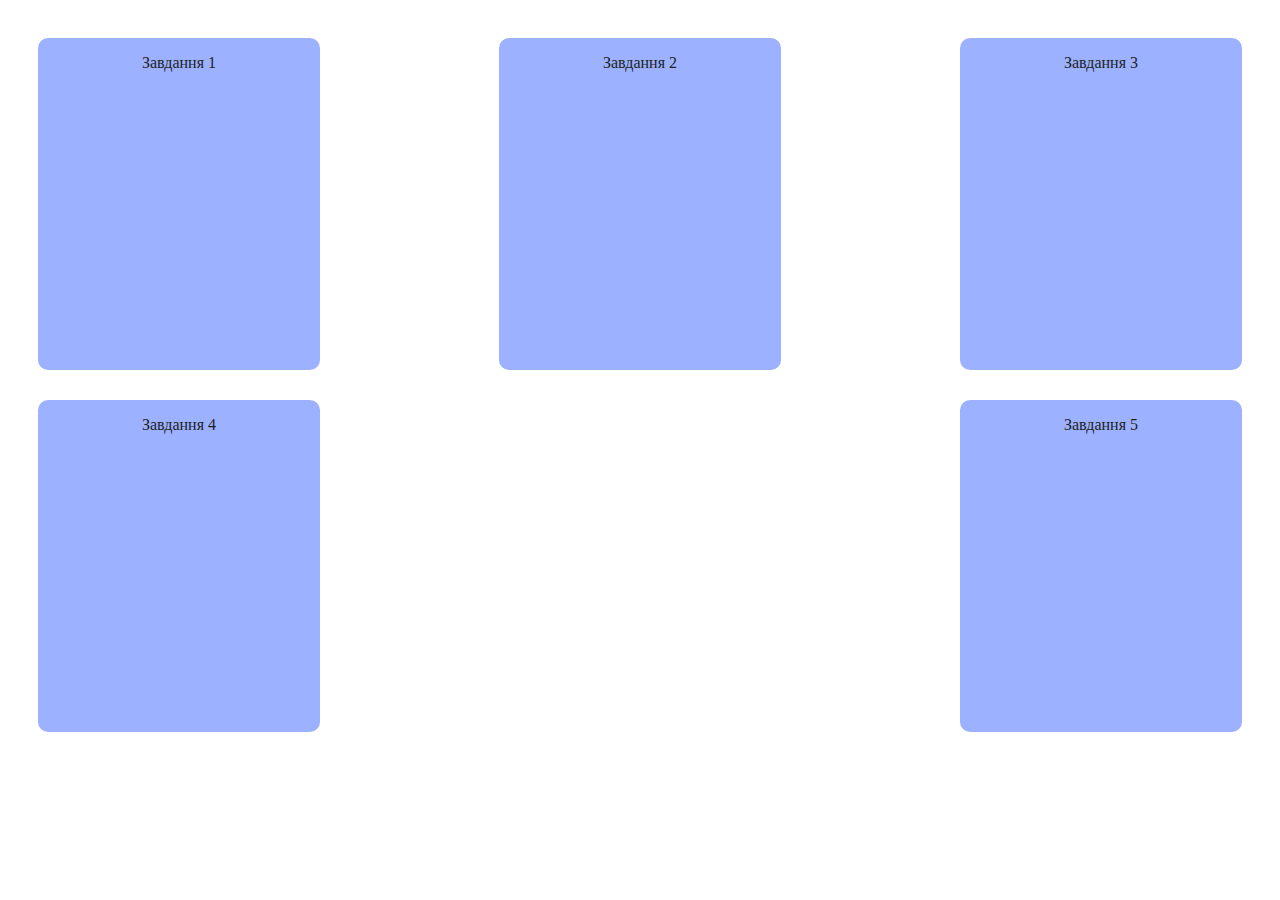
==== index.html @ 89ea4b39 "Initial commit" ====
<!DOCTYPE html>
<html lang="en">
  <head>
    <meta charset="UTF-8" />
    <meta name="viewport" content="width=device-width, initial-scale=1.0" />
    <title>HomeTask</title>
    <link rel="stylesheet" href="./styles.css" />
  </head>
  <body>
    <ul class="main_list">
      <li class="main_item">
        <a
          href="./task_1.html"
          target="_blank"
          rel="noopener noreferrer"
          class="link"
          >Завдання 1</a
        >
      </li>
      <li class="main_item">
        <a
          href="./task_2.html"
          target="_blank"
          rel="noopener noreferrer"
          class="link"
          >Завдання 2</a
        >
      </li>
      <li class="main_item">
        <a
          href="./task_3.html"
          target="_blank"
          rel="noopener noreferrer"
          class="link"
          >Завдання 3</a
        >
      </li>
      <li class="main_item">
        <a
          href="./task_4.html"
          target="_blank"
          rel="noopener noreferrer"
          class="link"
          >Завдання 4</a
        >
      </li>
      <li class="main_item">
        <a
          href="./task_5.html"
          target="_blank"
          rel="noopener noreferrer"
          class="link"
          >Завдання 5</a
        >
      </li>
    </ul>
  </body>
</html>
---- styles.css ----
h1,
h2,
h3,
h4,
h5,
h6,
p {
  margin-top: 0;
  margin-bottom: 0;
}
img {
  display: block;
}
ul,
ol,
li {
  padding: 0;
  margin: 0;
  list-style: none;
}
a {
  text-decoration: none;
  color: inherit;
}

.main_list {
  display: flex;
  flex-wrap: wrap;
  align-items: center;
  justify-content: space-between;
  gap: 30px;
  padding: 30px;
}
.main_item {
  flex: 25% 1 0;
  max-width: 250px;
  height: 300px;
  padding: 1rem;
  text-align: center;
  background-color: #9cb1ff;
  border-radius: 10px;
  cursor: pointer;
}
.main_item:hover {
  -webkit-animation: scale 1s linear;
  -moz-animation: scale 1s linear;
  animation: scale 1s linear;
  transform-origin: 50% 50%;
  animation-fill-mode: forwards;
  background-color: #be87ec;
}

.link {
  position: relative;
  display: inline-block;
  width: 100%;
  height: 100%;
  color: rgb(32, 31, 31);
  cursor: pointer;
  transition: color 0.5s ease 0s, left 0.5s ease 0s;

  &:after {
    background: none repeat scroll 0 0 cornflowerblue;
    bottom: -3px;
    content: "";
    display: block;
    height: 3px;
    left: 50%;
    position: absolute;
    transition: width 0.5s ease 0s, left 0.5s ease 0s;
    width: 0;
  }
  &:hover:after {
    width: 100%;
    left: 0;
  }
  &:hover {
    color: black;
  }
}

/* Task_1 */
.container_1 {
  display: flex;
  align-items: center;
  justify-content: center;
  gap: 20rem;
  margin-top: 10px;
  padding: 40px;
  background-color: lightgray;
}
/* Task_2 */
.container_2 {
  display: flex;
  flex-wrap: wrap;
  gap: 10px;
  margin: 10px auto;
  padding: 10px;
  width: 1200px;
  border: 1px solid gray;
}
.item_2 {
  flex: 30% 1 0;
  padding: 5px;
  box-shadow: 0 2px 4px rgba(0, 0, 0, 0.1);
}
.link_2 {
  display: block;
  margin-top: 10px;
  color: blue;
  cursor: pointer;
}

/* Task_3 */
.container_3 {
  display: flex;
  align-items: center;
  justify-content: center;
  gap: 20px;
  font-family: Arial, Helvetica, sans-serif;
  color: white;
  background-color: black;
}
.container_3 a {
  display: block;
  padding: 40px;
  cursor: pointer;
  height: 10%;
}
.container_3 a:active {
  background-color: DimGray;
}

/* Task_4 */
.container_4 {
  display: flex;
  flex-direction: column-reverse;
  align-items: center;
  justify-content: center;
  gap: 20px;
  padding: 30px 10px;
  font-family: Arial, Helvetica, sans-serif;
  background-color: lightgray;
}
.article {
  display: flex;
  flex-direction: column;
  align-items: flex-start;
  justify-content: center;
  gap: 10px;
  padding: 10px;
  border-bottom: 1px solid black;
}
.article a {
  color: blue;
}
/* Task_5 */
.list_5 {
  display: flex;
  align-items: center;
  justify-content: center;
  gap: 20px;
  height: 200px;
  background-color: SlateGray;
}
.list_5 a {
  display: flex;
  align-items: center;
  justify-content: center;
  width: 40px;
  height: 40px;
  color: darkgoldenrod;
  background-color: white;
  border-radius: 50%;
  cursor: pointer;
}
.icon {
  fill: darkgoldenrod;
}

@keyframes scale {
  0% {
    transform: scale(1);
  }
  100% {
    transform: scale(1.1);
    -webkit-box-shadow: 10px 10px 60px 10px rgba(0, 0, 0, 0.1);
    -moz-box-shadow: 10px 10px 60px 10px rgba(0, 0, 0, 0.1);
    box-shadow: 10px 10px 60px 10px rgba(0, 0, 0, 0.1);
  }
}
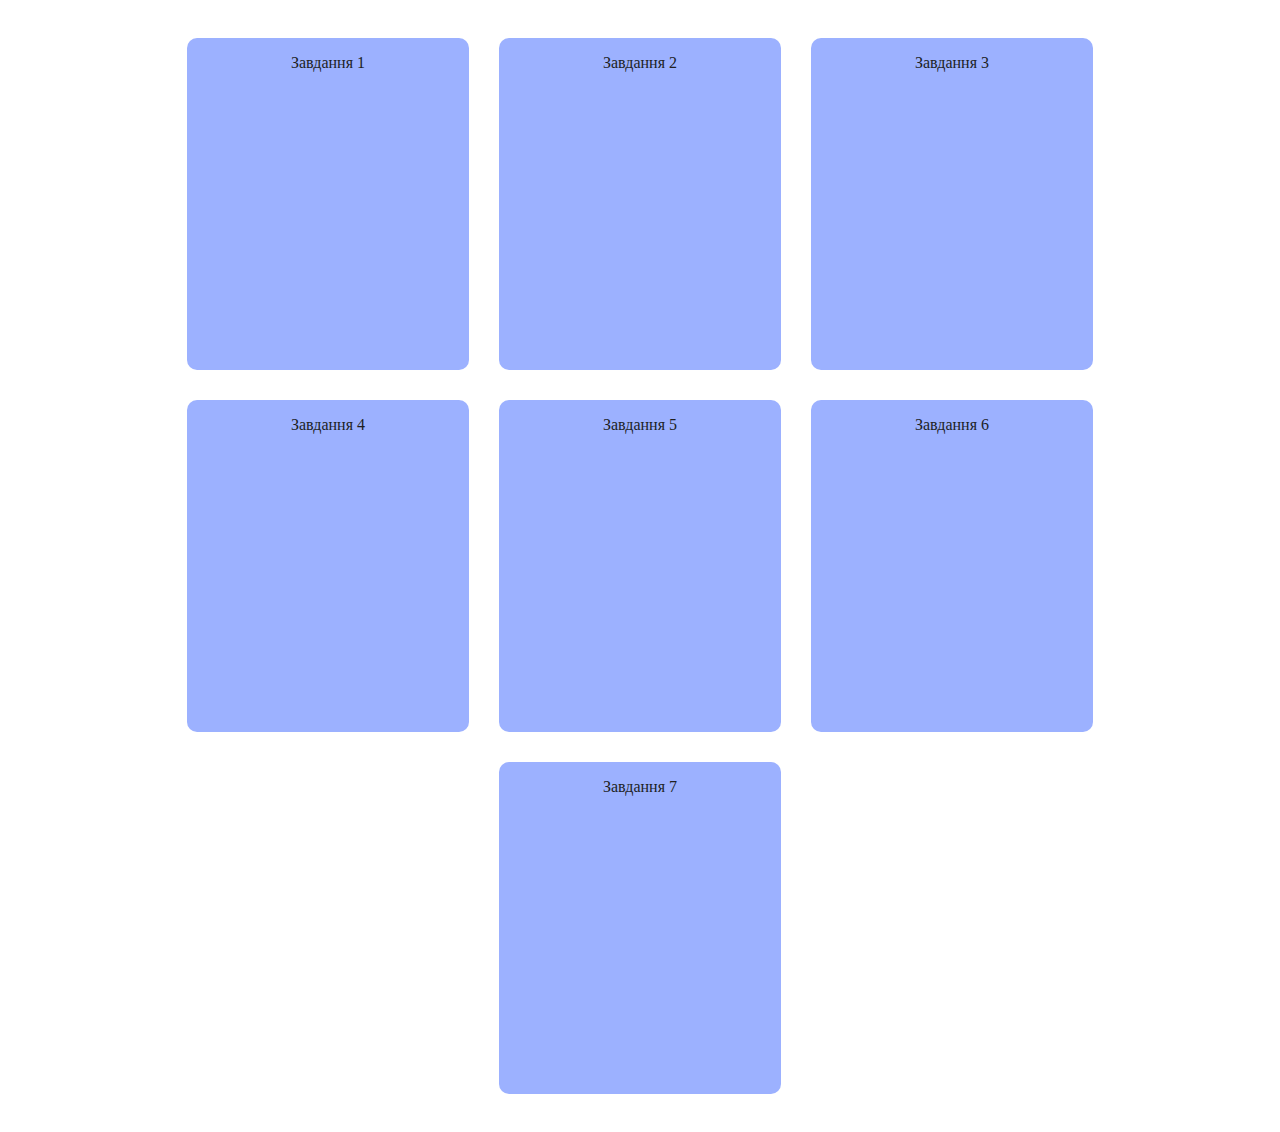
==== commit c0be409c: "feat: added markup and styles according to tasks" ====
--- a/index.html
+++ b/index.html
@@ -53,6 +53,24 @@
           >Завдання 5</a
         >
       </li>
+      <li class="main_item">
+        <a
+          href="./task_6.html"
+          target="_blank"
+          rel="noopener noreferrer"
+          class="link"
+          >Завдання 6</a
+        >
+      </li>
+      <li class="main_item">
+        <a
+          href="./task_7.html"
+          target="_blank"
+          rel="noopener noreferrer"
+          class="link"
+          >Завдання 7</a
+        >
+      </li>
     </ul>
   </body>
 </html>
--- a/styles.css
+++ b/styles.css
@@ -27,7 +27,7 @@
   display: flex;
   flex-wrap: wrap;
   align-items: center;
-  justify-content: space-between;
+  justify-content: center;
   gap: 30px;
   padding: 30px;
 }
@@ -56,6 +56,7 @@
   width: 100%;
   height: 100%;
   color: rgb(32, 31, 31);
+  text-align: center;
   cursor: pointer;
   transition: color 0.5s ease 0s, left 0.5s ease 0s;
 
@@ -79,103 +80,161 @@
   }
 }
 
-/* Task_1 */
-.container_1 {
-  display: flex;
-  align-items: center;
-  justify-content: center;
-  gap: 20rem;
-  margin-top: 10px;
-  padding: 40px;
-  background-color: lightgray;
-}
 /* Task_2 */
 .container_2 {
   display: flex;
-  flex-wrap: wrap;
-  gap: 10px;
-  margin: 10px auto;
+  align-items: center;
+  justify-content: center;
+  gap: 20px;
+  font-size: 24px;
+}
+.item_2:not(:last-child) {
+  padding: 20px;
+  border-right: 1px solid lightgray;
+}
+
+/* Task_3 */
+.header_3 {
+  margin-bottom: 20px;
+  color: white;
+  background-color: blue;
+}
+.nav > a {
+  display: inline-block;
+  padding: 20px;
+  text-transform: lowercase;
+}
+.nav > a:hover {
+  background-color: aqua;
+}
+
+.text > a {
+  text-decoration: underline;
+  color: blue;
+}
+
+.footer_list {
+  display: flex;
+  gap: 20px;
+  margin-top: 20px;
   padding: 10px;
-  width: 1200px;
-  border: 1px solid gray;
-}
-.item_2 {
-  flex: 30% 1 0;
-  padding: 5px;
-  box-shadow: 0 2px 4px rgba(0, 0, 0, 0.1);
-}
-.link_2 {
-  display: block;
-  margin-top: 10px;
-  color: blue;
-  cursor: pointer;
-}
-
-/* Task_3 */
-.container_3 {
-  display: flex;
-  align-items: center;
-  justify-content: center;
-  gap: 20px;
-  font-family: Arial, Helvetica, sans-serif;
-  color: white;
-  background-color: black;
-}
-.container_3 a {
-  display: block;
-  padding: 40px;
-  cursor: pointer;
-  height: 10%;
-}
-.container_3 a:active {
-  background-color: DimGray;
+  background-color: orange;
+}
+.footer_item {
+  display: flex;
+  align-items: center;
+  justify-content: center;
+  width: 40px;
+  height: 40px;
+  background-color: lightgrey;
 }
 
 /* Task_4 */
 .container_4 {
-  display: flex;
-  flex-direction: column-reverse;
-  align-items: center;
-  justify-content: center;
-  gap: 20px;
+  margin: 0 auto;
+  width: 200px;
+  height: 200px;
+  background-image: url("https://encrypted-tbn0.gstatic.com/images?q=tbn:ANd9GcQEPX_e-H2e7Y7UkwfLDm5_mhCn5NXYZNUs2A&s");
+  background-position: center;
+  background-size: cover;
+  background-repeat: no-repeat;
+  border-radius: 50%;
+  border: 2px solid blue;
+}
+
+/* Task_5 */
+.container_5 {
+  margin-top: 10px;
+  background-image: url(./img/HTML5.png);
+  background-position: right 0px top 50px;
+  background-size: 200px 200px;
+  background-repeat: no-repeat;
+  background-attachment: fixed;
+}
+.wrapper {
   padding: 30px 10px;
-  font-family: Arial, Helvetica, sans-serif;
-  background-color: lightgray;
-}
-.article {
-  display: flex;
-  flex-direction: column;
-  align-items: flex-start;
-  justify-content: center;
-  gap: 10px;
+  max-width: 80%;
+  border: 1px solid black;
+}
+
+/* Task_6 */
+.container_6 {
+  display: flex;
+  align-items: center;
+  justify-content: center;
+  gap: 20px;
+  margin-top: 10px;
+  padding: 10px 30px;
+  width: 50%;
+  font-size: 24px;
+  border: 1px solid black;
+}
+.html_wrapper,
+.css_wrapper {
+  display: flex;
+  align-items: flex-end;
+  justify-content: center;
   padding: 10px;
-  border-bottom: 1px solid black;
-}
-.article a {
-  color: blue;
-}
-/* Task_5 */
-.list_5 {
-  display: flex;
-  align-items: center;
-  justify-content: center;
-  gap: 20px;
+  width: 300px;
   height: 200px;
-  background-color: SlateGray;
-}
-.list_5 a {
-  display: flex;
-  align-items: center;
-  justify-content: center;
-  width: 40px;
-  height: 40px;
-  color: darkgoldenrod;
-  background-color: white;
-  border-radius: 50%;
-  cursor: pointer;
-}
-.icon {
-  fill: darkgoldenrod;
+  background-repeat: no-repeat;
+  background-size: 100px 100px;
+  background-position: center top 10px;
+  border: 1px solid lightgray;
+  border-radius: 20px;
+  text-align-last: center;
+}
+.html_wrapper {
+  background-image: url(./img/HTML5.png);
+}
+.css_wrapper {
+  background-image: url(./img/CSS3.png);
+}
+
+/* Task_7 */
+
+.hero {
+  margin: 0 auto;
+  padding: 200px;
+  text-align: center;
+  color: white;
+  background-image: url(./img/затемненний.png);
+  background-position: center;
+  background-size: cover;
+  background-repeat: no-repeat;
+}
+.hero > h1 {
+  margin-bottom: 50px;
+  text-transform: uppercase;
+}
+.hero_list {
+  display: flex;
+  align-items: center;
+  justify-content: center;
+  gap: 20px;
+}
+
+.hero_item > h2 {
+  margin-bottom: 20px;
+
+  text-indent: 50px;
+  text-transform: uppercase;
+}
+
+.hero_item {
+  text-align: left;
+  background-position: left top;
+  background-size: 32px 32px;
+  background-repeat: no-repeat;
+}
+.hero_item:nth-child(1) {
+  background-image: url(./img/1.png);
+}
+.hero_item:nth-child(2) {
+  background-image: url(./img/2.png);
+}
+.hero_item:nth-child(3) {
+  background-image: url(./img/3.png);
 }
 
 @keyframes scale {
